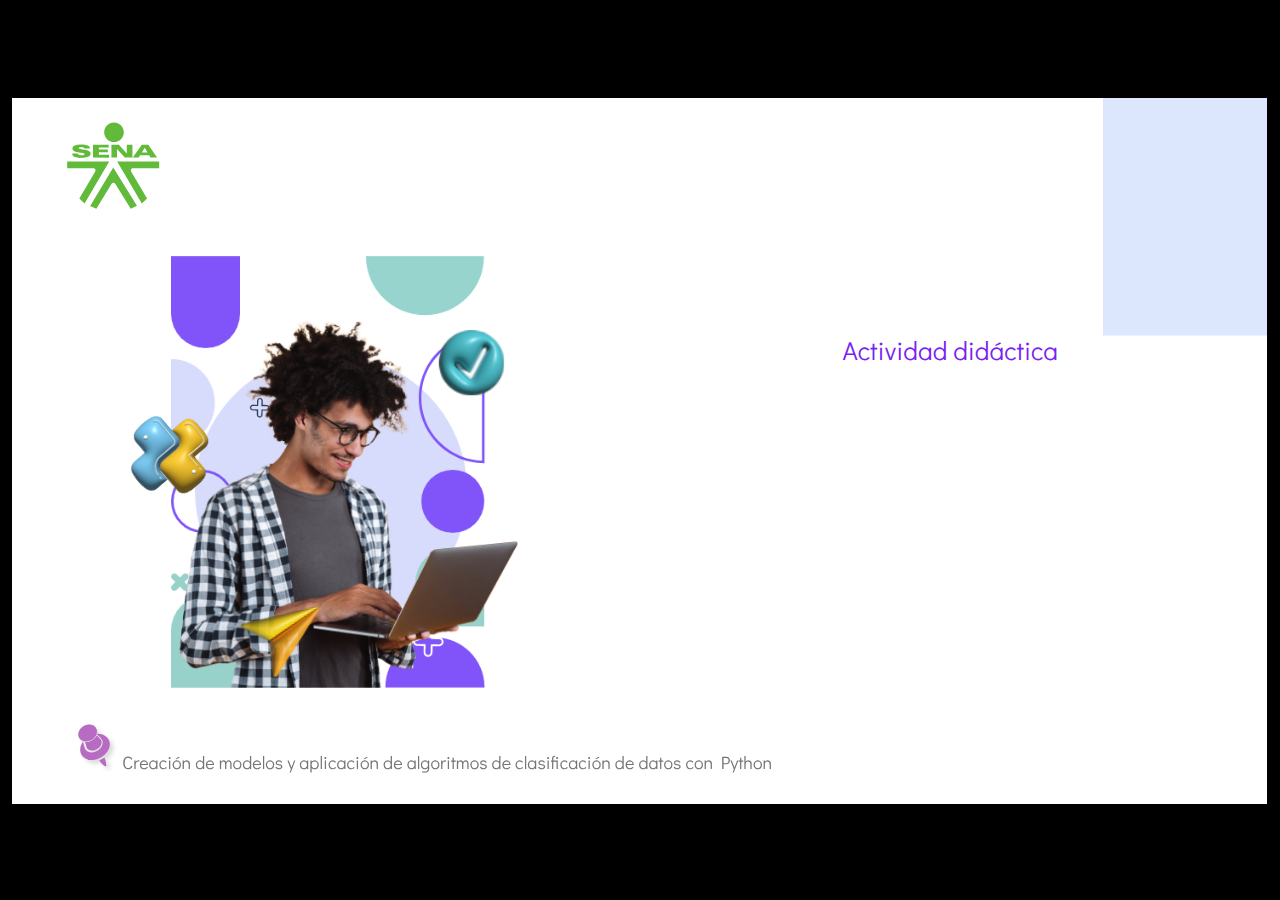
==== public/actividades/story.html @ a07308f3 "Componente_ajustado" ====
﻿<!doctype html>
<html lang="es">
<head>
  <meta charset="utf-8">
  <!-- Creado con Storyline 360 - http://www.articulate.com  -->
  <!-- version: 3.79.30834.0 -->
  <title>Actividad did&#225;ctica</title>
  <meta http-equiv="x-ua-compatible" content="IE=edge"/>
  <meta name="viewport" content="width=device-width,initial-scale=1,user-scalable=no,shrink-to-fit=no,minimal-ui"/>
  <meta name="apple-mobile-web-app-capable" content="yes"/>
  <style>
    html, body { height: 100%; padding: 0; margin: 0 }
    #app { height: 100%; width: 100%; }
  </style>

  <script>
    window.DS = {};
    window.globals = {
      DATA_PATH_BASE: '',
      HAS_FRAME: true,
      HAS_SLIDE: true,

      lmsPresent: false,
      tinCanPresent: false,
      cmi5Present: false,
      aoSupport: false,
      scale: 'show all',
      captureRc: false,
      browserSize: 'optimal',
      bgColor: '#000000',
      features: 'ConnectionMessages,DropIn1,DropIn2,DropIn3,DropIn4,FullScreenToggle,LayerPresentAsDialog,MultipleQuizTracking,UpdatedThemeEditor,VideoSync',
      themeName: 'classic',
      preloaderColor: '#FFFFFF',
      suppressAnalytics: false,
      productChannel: 'stable',
      publishSource: 'storyline',
      aid: 'aid|5304b41d-7af7-4125-b8d1-83eb222823e2',
      cid: 'b791e434-178e-48ec-9f42-10692c389384',
      playerVersion: '3.79.30834.0',
      publishTimestamp: '2023-09-28T01:48:54.6452697Z',
      maxIosVideoElements: 10,
      connectionSettings: { mode: 'disabled' },

      
      parseParams: function(qs) {
        if (window.globals.parsedParams != null) {
          return window.globals.parsedParams;
        }
        qs = (qs || window.location.search.substr(1)).split('+').join(' ');
        var params = {},
            tokens,
            re = /[?&]?([^=]+)=([^&]*)/g;

        while (tokens = re.exec(qs)) {
          params[decodeURIComponent(tokens[1]).trim()] =
            decodeURIComponent(tokens[2]).trim();
        }
        window.globals.parsedParams = params;
        return params;
      }

    };
  </script>
  <script>
    var isIe11 = ('ActiveXObject' in window || window.MSBlobBuilder != null)
      && window.msCrypto != null && !window.ActiveXObject;
    if (isIe11) {
      window.globals.unsupportedBrowser = true;
      document.write(atob('[base64]'));
    }
  </script>
  
  <script>window.THREE = { };</script>
  
</head>
<body style="background: #000000" class="cs-HTML theme-classic">
  <!-- 360 -->
  <script>!function(){var e,i=/iPhone/i,o=/iPod/i,n=/iPad/i,t=/\biOS-universal(?:.+)Mac\b/i,r=/\bAndroid(?:.+)Mobile\b/i,a=/Android/i,d=/(?:SD4930UR|\bSilk(?:.+)Mobile\b)/i,p=/Silk/i,l=/Windows Phone/i,u=/\bWindows(?:.+)ARM\b/i,b=/BlackBerry/i,s=/BB10/i,c=/Opera Mini/i,f=/\b(CriOS|Chrome)(?:.+)Mobile/i,h=/Mobile(?:.+)Firefox\b/i,v=function(e){return void 0!==e&&"MacIntel"===e.platform&&"number"==typeof e.maxTouchPoints&&e.maxTouchPoints>1&&"undefined"==typeof MSStream};e=function(e){var m={userAgent:"",platform:"",maxTouchPoints:0};e||"undefined"==typeof navigator?"string"==typeof e?m.userAgent=e:e&&e.userAgent&&(m={userAgent:e.userAgent,platform:e.platform,maxTouchPoints:e.maxTouchPoints||0}):m={userAgent:navigator.userAgent,platform:navigator.platform,maxTouchPoints:navigator.maxTouchPoints||0};var g=m.userAgent,y=g.split("[FBAN");void 0!==y[1]&&(g=y[0]),void 0!==(y=g.split("Twitter"))[1]&&(g=y[0]);var A=function(e){return function(i){return i.test(e)}}(g),w={apple:{phone:A(i)&&!A(l),ipod:A(o),tablet:!A(i)&&(A(n)||v(m))&&!A(l),universal:A(t),device:(A(i)||A(o)||A(n)||A(t)||v(m))&&!A(l)},amazon:{phone:A(d),tablet:!A(d)&&A(p),device:A(d)||A(p)},android:{phone:!A(l)&&A(d)||!A(l)&&A(r),tablet:!A(l)&&!A(d)&&!A(r)&&(A(p)||A(a)),device:!A(l)&&(A(d)||A(p)||A(r)||A(a))||A(/\bokhttp\b/i)},windows:{phone:A(l),tablet:A(u),device:A(l)||A(u)},other:{blackberry:A(b),blackberry10:A(s),opera:A(c),firefox:A(h),chrome:A(f),device:A(b)||A(s)||A(c)||A(h)||A(f)},any:!1,phone:!1,tablet:!1};return w.any=w.apple.device||w.android.device||w.windows.device||w.other.device,w.phone=w.apple.phone||w.android.phone||w.windows.phone,w.tablet=w.apple.tablet||w.android.tablet||w.windows.tablet,w}(),"object"==typeof exports&&"undefined"!=typeof module?module.exports=e:"function"==typeof define&&define.amd?define((function(){return e})):this.isMobile=e}();
    window.isMobile.apple.tablet = window.isMobile.apple.tablet ||
      (navigator.platform === 'MacIntel' && navigator.maxTouchPoints > 1);
    window.isMobile.apple.device = window.isMobile.apple.device || window.isMobile.apple.tablet;
    window.isMobile.tablet = window.isMobile.tablet || window.isMobile.apple.tablet;
    window.isMobile.any = window.isMobile.any || window.isMobile.apple.tablet;
  </script>

  <div id="focus-sink" tabindex="-1"></div>

  <div id="preso"></div>
  <script>
    (function() {

      var classTypes = [ 'desktop', 'mobile', 'phone', 'tablet' ];

      var addDeviceClasses = function(prefix, testObj) {
        var curr, i;
        for (i = 0; i < classTypes.length; i++) {
          curr = classTypes[i];
          if (testObj[curr]) {
            document.body.classList.add(prefix + curr);
          }
        }
      };

      var params = window.globals.parseParams(),
          isDevicePreview = params.devicepreview === '1',
          isPhoneOverride = params.deviceType === 'phone' || (isDevicePreview && params.phone == '1'),
          isTabletOverride = (params.deviceType === 'tablet' || isDevicePreview) && !isPhoneOverride,
          isMobileOverride = isPhoneOverride || isTabletOverride;

      var deviceView = {
        desktop: !window.isMobile.any && !isMobileOverride,
        mobile: window.isMobile.any || isMobileOverride,
        phone: isPhoneOverride || (window.isMobile.phone && !isTabletOverride),
        tablet: isTabletOverride || window.isMobile.tablet
      };

      window.globals.deviceView = deviceView;
      window.isMobile.desktop = !window.isMobile.any;
      window.isMobile.mobile = window.isMobile.any;

      addDeviceClasses('view-', deviceView);

    })();
  </script>
  
  <script src='story_content/user.js' type=text/javascript></script>
  <div class="slide-loader"></div>

  <script>
    if (window.globals.deviceView.isMobile) { var doc = document, loader = doc.body.querySelector('.slide-loader'); [ 1, 2, 3 ].forEach(function(n) { var d = doc.createElement('div'); d.style.backgroundColor = window.globals.preloaderColor; d.classList.add('mobile-loader-dot'); d.classList.add('dot' + n); loader.appendChild(d); }); }
  </script>

  <div class="mobile-load-title-overlay" style="display: none">
    <div class="mobile-load-title">Actividad did&#225;ctica</div>
  </div>

  <div class="mobile-chrome-warning"></div>

  
<style>
  .warn-connection-dialog {
    display: none;
    background: transparent;
    pointer-events: all;
    position: fixed;
    left: 0;
    top: 0;
    width: 100%;
    height: 100%;
    z-index: 999;
  }

  .warn-connection-content {
    pointer-events: all;
    border-radius: 4px;
    background: white;
    border: 1px solid #E7E7E7;
    color: #333333;
    box-shadow: 0 2px 4px rgba(0, 0, 0, 0.25);
    transition: all 150ms ease-out;
    position: absolute;
    white-space: nowrap;
  }

  .view-phone.is-landscape .warn-connection-content {
    left: 23px;
    bottom: 23px;
  }

  .view-tablet.is-landscape .warn-connection-content {
    left: 50%;
    top: 20px;
    transform: translateX(-50%);
  }

  .is-portrait .warn-connection-content {
    transform: translate(-50%, calc(-100% - 15px));
  }

  .warn-connection-content p {
    display: inline-block;
    margin: 0 8px 0 0;
    line-height: 33px;
    font-size: 11px;
  }

  .warn-connection-content svg {
    position: relative;
    vertical-align: middle;
    margin: 0 2px 2px 8px;
  }

  .view-desktop .warn-connection-content {
    left: 1.5em;
    bottom: 1.5em;
  }

  .view-desktop .warn-connection-content p {
    font-size: 1.1em;
  }

  .is-offline .warn-connection-dialog {
    display: block;
  }

  .is-offline .cs-panel * {
    pointer-events: none !important;
  }

  .is-offline .cs-panel {
    pointer-events: all !important;
  }

  .is-offline #nav-controls * {
    pointer-events: none !important;
  }

  .is-offline #nav-controls {
    pointer-events: all !important;
  }
</style>

<div class="warn-connection-dialog" role="alertdialog" aria-modal="true" tabindex="0" aria-labelledby="warn-connection-message">
  <div class="warn-connection-content">
    <svg width="17" height="15" viewBox="0 0 17 15" xmlns="http://www.w3.org/2000/svg">
      <path fill="#8F0000" stroke="white" d="M16.07,12.98 L15.88,12.23 L9.51,1.21 C8.97,0.26,7.6,0.26,7.06,1.21 L0.69,12.23 C0.15,13.16,0.81,14.36,1.91,14.36 H14.65 C15.47,14.36,16.05,13.7,16.07,12.98 Z"/>
      <path fill="white" stroke="white" d="M8.58,5.5 C8.35,5.28,8.5,5.35,8.21,5.32 C8.09,5.35,7.97,5.49,7.96,5.67 C7.97,5.79,7.98,5.92,7.98,6.04 L7.98,6.04 C7.99,6.17,8,6.31,8.01,6.43 L8.01,6.44 C8.03,6.92,8.06,7.41,8.09,7.9 L8.09,7.9 C8.12,8.39,8.14,8.88,8.17,9.37 C8.17,9.39,8.18,9.42,8.2,9.44 C8.23,9.46,8.25,9.47,8.28,9.47 C8.31,9.47,8.34,9.46,8.35,9.44 C8.37,9.43,8.38,9.4,8.39,9.35 L8.39,9.34 C8.39,9.24,8.4,9.15,8.4,9.05 L8.4,9.05 C8.41,8.96,8.41,8.86,8.42,8.75 C8.43,8.44,8.45,8.12,8.47,7.81 L8.47,7.81 C8.49,7.49,8.51,7.18,8.53,6.87 C8.55,6.46,8.56,6.05,8.59,5.64 L8.6,5.62 C8.6,5.57,8.59,5.53,8.58,5.5 L8.21,5.32 Z"/>
      <circle fill="white" stroke="white" cx="8.3" cy="11.35" r="0.3"/>
    </svg>
    <p id="warn-connection-message">You are offline. Trying to reconnect...</p>
  </div>
</div>

<script>
  (function() {
    window.DS.connection = {
      warningShown: false,
      assets: {},
      loadingAssetGroup: false,
      retryDelay: 500
    };

    var connectionSettings = window.globals.connectionSettings || {};

    // The `window.globals.features` variable must be set in `webpack.dev.config` when testing locally - it is not enough
    // to have it in the data - but it must be set there as well.
    var useConnectionMessages = window.AbortController != null &&
      window.location.protocol != 'file:' &&
      window.globals.features.indexOf('ConnectionMessages') != -1 &&
      connectionSettings.mode === 'normal';

    window.DS.connection.useConnectionMessages = useConnectionMessages;

    var assetCount = 0;
    var checkLoadedId;


    if (useConnectionMessages && connectionSettings != null) {
      var contentEl = document.querySelector('.warn-connection-content');
      var messageEl = contentEl.querySelector('p');

      if (connectionSettings.useDarkTheme) {
        contentEl.style.borderColor = '#BABBBA';
        contentEl.style.backgroundColor = '#282828';
        contentEl.style.color = '#FFFFFF';
      }

      if (connectionSettings.message != null) {
        messageEl.textContent = window.decodeURIComponent(connectionSettings.message);
      }
    }

    function checkAssetsReady() {
      for (var i in DS.connection.assets) {
        if (!DS.connection.assets[i].success) {
          return false;
        }
      }
      return true;
    }

    function stopAssetGroup() {
      if (!useConnectionMessages) { return; }

      assetCount = 0;

      DS.connection.oldAssetGroup = DS.connection.assets;
      DS.connection.assets = {};
      DS.connection.loadingAssetGroup = false;
      clearInterval(checkLoadedId);
    }

    function startAssetGroup() {
      if (!useConnectionMessages) { return; }
      var ticks = 0;
      clearInterval(checkLoadedId);
      checkLoadedId = setInterval(function() {
        var loaded = 0;
        if (assetCount === 0 && loaded === 0) {
          clearInterval(checkLoadedId);
          return;
        }

        for (var i in DS.connection.assets) {
          if (DS.connection.assets[i].success) {
            loaded++;
          }
        }

        if (assetCount === loaded && checkAssetsReady()) {
          for (var i in DS.connection.assets) {
            if (DS.connection.assets[i].action) {
              DS.connection.assets[i].action();
            }
          }
          hideWarning();
          stopAssetGroup();
        }
      }, 100)
    }

    function requiredAsset(url, action, retry, type) {
      if (!useConnectionMessages) { return; }
      if (DS.connection.assets[url]) { return; }

      DS.connection.assets[url] = {
        success: false, action: action, retry: retry, type: type
      };
      assetCount = Object.keys(DS.connection.assets).length;
      if (!DS.connection.loadingAssetGroup) {
        startAssetGroup();
      }
      DS.connection.loadingAssetGroup = true;
    }

    function assetLoaded(url) {
      if (!useConnectionMessages) { return; }
      if (DS.connection.assets[url]) {
        DS.connection.assets[url].success = true;
      }
    }

    function assetFailed(url) {
      if (!useConnectionMessages) { return; }
      if (!DS.connection.assets[url]) {
        if (/\.js$/.test(url) && url.indexOf('transcripts') === -1) {
          setTimeout(function() {
            if (DS.connection.lastSlideLoaded != null) {
              DS.connection.lastSlideLoaded();
            }
          }, DS.connection.retryDelay);
        }
        return;
      }
      if (!DS.connection.warningShown) { showWarning(); }
      if (DS.connection.assets[url].retry) {
        setTimeout(function() {
          if (!DS.connection.assets[url].success) {
            DS.connection.assets[url].retry()
          }
        }, DS.connection.retryDelay);
      }
    }

    function hideWarning() {
      document.body.classList.remove('is-offline');
      DS.connection.warningShown = false;
      enableKeys();
    }
    DS.connection.hideWarning = hideWarning

    function showWarning(btn) {
      document.body.classList.add('is-offline')
      DS.connection.warningShown = true;
      updateWarningPosition();
      disableKeys();
    }

    function updateWarningPosition() {
      if (!DS.connection.warningShown) {
        return;
      }

      var isPortrait = document.body.classList.contains('is-portrait');
      var warningEl = document.querySelector('.warn-connection-content');

      if (isPortrait) {
        var slide = document.querySelector('.primary-slide');
        var slideRect = slide.getBoundingClientRect();

        warningEl.style.top = `${slideRect.top}px`
        warningEl.style.left = `${slideRect.left + slideRect.width / 2}px`
      } else {
        warningEl.style.top = null;
        warningEl.style.left = null;
      }

      window.requestAnimationFrame(updateWarningPosition);
    }

    function onDisableKeyDown(e) {
      e.preventDefault();
      e.stopImmediatePropagation();
    }

    function onDisableKeyUp(e) {
      e.preventDefault();
      e.stopImmediatePropagation();
    }

    var accStyle = document.createElement('style');
    var warnDialogEl = document.querySelector('.warn-connection-dialog');

    function disableKeys() {
      if (DS.views.nsStack.length === 1) {
        DS.views.nsStack[0].tabReachable = false
        DS.views.nsStack[0].updateTabIndex(true, true);
      }

      accStyle.innerHTML = '.acc-shadow-dom { display: none; }';
      document.body.appendChild(accStyle);

      warnDialogEl.parentNode.append(warnDialogEl);
      warnDialogEl.focus();
    }

    function enableKeys() {
      document.body.removeChild(accStyle);
      if (DS.views.nsStack.length === 1 && DS.views.nsStack[0].name === '_frame') {
        DS.views.nsStack[0].tabReachable = true;
        DS.views.nsStack[0].updateTabIndex();
      }
    }

    // these will all be noops if the feature flag isn't set in
    // the data and `window.globals.features`
    DS.connection.requiredAsset = requiredAsset;
    DS.connection.assetLoaded = assetLoaded;
    DS.connection.assetFailed = assetFailed;
    DS.connection.stopAssetGroup = stopAssetGroup;
    DS.connection.startAssetGroup = startAssetGroup;
  })();
</script>


  <script>
    
    if (window.autoSpider && window.vInterfaceObject) {
      document.querySelector('.mobile-load-title-overlay').style.display = 'none';
    }
  </script>

  

  <link rel="stylesheet" href="html5/data/css/output.min.css" data-noprefix/>
</body>
<script src="html5/lib/scripts/bootstrapper.min.js"></script>
</html>
---- public/actividades/html5/data/css/output.min.css ----
@font-face {
  font-family: 'Didact GothicBold CBold8418B47A';
  src: url('[data-uri]');
  font-style: normal;
  font-weight: normal;
}
@font-face {
  font-family: 'Didact Gothic Charset1_28B13805';
  src: url('[data-uri]');
  font-style: normal;
  font-weight: normal;
}
@font-face {
  font-family: 'Didact GothicItalItalicFE0042A2';
  src: url('[data-uri]');
  font-style: normal;
  font-weight: normal;
}
@font-face {
  font-family: 'RobotoBold Charset1BoldDD662652';
  src: url('[data-uri]');
  font-style: normal;
  font-weight: normal;
}
@font-face {
  font-family: 'Roboto Charset1_ 6cUGfI023DFDCF';
  src: url('[data-uri]');
  font-style: normal;
  font-weight: normal;
}
@font-face {
  font-family: 'Didact Gothic Charset0_9B944016';
  src: url('[data-uri]');
  font-style: normal;
  font-weight: normal;
}
@font-face {
  font-family: 'Didact GothicBold CBoldC69CEF59';
  src: url('[data-uri]');
  font-style: normal;
  font-weight: normal;
}
@font-face {
  font-family: 'Didact GothicItalItalicD861B505';
  src: url('[data-uri]');
  font-style: normal;
  font-weight: normal;
}
@font-face {
  font-family: 'Roboto Charset0_v5lJSRq46A5EDB0';
  src: url('[data-uri]');
  font-style: normal;
  font-weight: normal;
}
@font-face {
  font-family: 'RobotoBold Charset0BoldDCB83F8C';
  src: url('[data-uri]');
  font-style: normal;
  font-weight: normal;
}
.cs-HTML {
  background: rgba(0, 0, 0, 1);
}
.cs-npnxnanbnsnfns00000000001 .cs-infopanel  {
  box-shadow: 0 1px 0 rgba(0, 0, 0, 1);
  background: rgba(255, 255, 255, 1);
}
.cs-npnxnanbnsnfns00000000001 .cs-infopanel .cs-link {
  color: rgba(124, 34, 128, 1);
}
.cs-npnxnanbnsnfns00000000001 .cs-infopanel .cs-link:hover {
  color: rgba(0, 0, 238, 1);
}
.cs-npnxnanbnsnfns00000000001 .cs-infopanel .cs-name {
  color: rgba(68, 68, 68, 1);
}
.cs-npnxnanbnsnfns00000000001 .cs-infopanel .cs-title {
  color: rgba(153, 153, 153, 1);
}
.cs-npnxnanbnsnfns00000000001 .cs-infopanelpopup  {
  box-shadow: 0 1px 0 rgba(0, 0, 0, 1);
  background: linear-gradient(180deg, rgba(29, 29, 29, 1) 0%, rgba(11, 11, 11, 1) 100%);
}
.cs-npnxnanbnsnfns00000000001 .cs-infopanelpopup .cs-link {
  color: rgba(255, 255, 255, 1);
}
.cs-npnxnanbnsnfns00000000001 .cs-infopanelpopup .cs-link:hover {
  color: rgba(117, 117, 117, 1);
}
.cs-npnxnanbnsnfns00000000001 .cs-infopanelpopup .cs-name {
  color: rgba(114, 114, 114, 1);
}
.cs-npnxnanbnsnfns00000000001 .cs-infopanelpopup .cs-bio {
  color: rgba(255, 255, 255, 1);
}
.cs-npnxnanbnsnfns00000000001 .cs-timer  {
  color: rgba(255, 255, 255, 1);
}
.cs-npnxnanbnsnfns00000000001 .cs-duration stop:first-child {
  stop-color: rgba(0, 215, 255, 1);
}
.cs-npnxnanbnsnfns00000000001 .cs-duration stop:last-child {
  stop-color: rgba(0, 171, 255, 1);
}
.cs-npnxnanbnsnfns00000000001 .cs-elapsed stop:first-child {
  stop-color: rgba(254, 227, 71, 1);
}
.cs-npnxnanbnsnfns00000000001 .cs-elapsed stop:last-child {
  stop-color: rgba(252, 204, 42, 1);
}
.cs-npnxnanbnsnfns00000000001 .cs-timer .cs-pie .cs-innerstroke {
  stroke: rgba(255, 255, 255, 1);
}
.cs-npnxnanbnsnfns00000000001 .cs-timer .cs-pie .cs-innerborder {
  stroke: rgba(204, 204, 204, 1);
}
.cs-npnxnanbnsnfns00000000001 .cs-window  {
  box-shadow: 0 8px 5px rgba(0, 0, 0, 0.2);
  border-color: rgba(29, 29, 29, 1);
  background: rgba(42, 42, 42, 1);
  color: rgba(255, 255, 255, 1);
}
.cs-npnxnanbnsnfns00000000001 .cs-window .cs-diva {
  border-color: rgba(49, 49, 49, 1);
}
.cs-npnxnanbnsnfns00000000001 .cs-window .cs-divb {
  border-color: rgba(14, 14, 14, 1);
}
.cs-npnxnanbnsnfns00000000001 .cs-editor .cs-editor-slide {
  color: rgba(255, 255, 255, 1);
}
.cs-npnxnanbnsnfns00000000001 .cs-editor .cs-editor-html {
  color: rgba(255, 255, 255, 1);
}
.cs-npnxnanbnsnfns00000000001 .cs-editor .cs-editor-button {
  text-shadow: 0 1px 0 rgba(0, 0, 0, 1);
  color: rgba(255, 255, 255, 1);
  border-color: rgba(3, 3, 3, 1);
  background: linear-gradient(180deg, rgba(51, 51, 51, 1) 0%, rgba(20, 20, 20, 1) 100%);
}
.cs-npnxnanbnsnfns00000000001 .cs-editor .cs-editor-button:hover {
  background: linear-gradient(180deg, rgba(58, 58, 58, 1) 0%, rgba(12, 12, 12, 1) 100%);
}
.cs-npnxnanbnsnfns00000000001 .cs-editor .cs-editor-button:active {
  background: linear-gradient(180deg, rgba(20, 20, 20, 1) 0%, rgba(50, 50, 50, 1) 100%);
}
.cs-npnxnanbnsnfns00000000001 .cs-listitem  {
  color: rgba(255, 255, 255, 1);
  border-color: rgba(52, 52, 52, 1);
}
.cs-npnxnanbnsnfns00000000001 .cs-listitem.cs-viewed {
  color: rgba(135, 135, 135, 1);
}
.cs-npnxnanbnsnfns00000000001 .cs-listitem.cs-selected {
  color: rgba(255, 255, 255, 1);
  background: rgba(63, 63, 63, 1);
}
.cs-npnxnanbnsnfns00000000001 .cs-listitem.cs-selected:hover {
  background: rgba(63, 63, 63, 1);
}
.cs-npnxnanbnsnfns00000000001 .cs-listitem.cs-selected.hover {
  background: rgba(63, 63, 63, 1);
}
.cs-npnxnanbnsnfns00000000001 .cs-listitem.cs-selected:focus {
  background: rgba(63, 63, 63, 1);
}
.cs-npnxnanbnsnfns00000000001 .cs-listitem .cs-icon-carrot {
  fill: rgba(255, 255, 255, 1);
}
.cs-npnxnanbnsnfns00000000001 .cs-listitem .cs-icon-carrot .cs-shadow {
  fill: rgba(0, 0, 0, 1);
}
.cs-npnxnanbnsnfns00000000001 .cs-listitem:hover {
  background: rgba(49, 49, 49, 1);
}
.cs-npnxnanbnsnfns00000000001 .cs-listitem.hover {
  background: rgba(49, 49, 49, 1);
}
.cs-npnxnanbnsnfns00000000001 .cs-listitem:focus {
  background: rgba(49, 49, 49, 1);
}
.cs-npnxnanbnsnfns00000000001 .cs-glossary  {
  color: rgba(255, 255, 255, 1);
}
.cs-npnxnanbnsnfns00000000001 .cs-glossary .cs-scrolling-panel {
  background: rgba(51, 51, 51, 1);
}
.cs-npnxnanbnsnfns00000000001 .cs-glossary .cs-term.cs-selected .cs-choice-list-trigger {
  color: rgba(255, 255, 255, 1);
  background: rgba(63, 63, 63, 1);
}
.cs-npnxnanbnsnfns00000000001 .cs-glossary .cs-term.cs-selected .cs-choice-list-trigger:focus {
  color: rgba(255, 255, 255, 1);
  background: rgba(63, 63, 63, 1);
}
.cs-npnxnanbnsnfns00000000001 .cs-glossary .cs-term:hover .cs-choice-list-trigger {
  background: rgba(28, 28, 28, 1);
}
.cs-npnxnanbnsnfns00000000001 .cs-glossary .cs-term.hover .cs-choice-list-trigger {
  background: rgba(28, 28, 28, 1);
}
.cs-npnxnanbnsnfns00000000001 .cs-glossary .cs-term .cs-choice-list-trigger:focus {
  background: rgba(28, 28, 28, 1);
}
.cs-npnxnanbnsnfns00000000001 .cs-glossary .cs-diva {
  border-color: rgba(61, 61, 61, 1);
}
.cs-npnxnanbnsnfns00000000001 .cs-glossary .cs-divb {
  border-color: rgba(32, 32, 32, 1);
}
.cs-npnxnanbnsnfns00000000001 .cs-glossary .cs-divc {
  border-color: rgba(61, 61, 61, 1);
}
.cs-npnxnanbnsnfns00000000001 .cs-glossary .cs-heading {
  color: rgba(255, 255, 255, 1);
}
.cs-npnxnanbnsnfns00000000001 .cs-resource .cs-separator {
  border-color: rgba(44, 44, 44, 1);
}
.cs-npnxnanbnsnfns00000000001 .cs-outline  {
  color: rgba(255, 255, 255, 1);
}
.cs-npnxnanbnsnfns00000000001 .cs-outline .cs-diva {
  border-color: rgba(28, 28, 28, 1);
}
.cs-npnxnanbnsnfns00000000001 .cs-outline .cs-divb {
  border-color: rgba(54, 54, 54, 1);
}
.cs-npnxnanbnsnfns00000000001 .cs-outline .cs-divc {
  border-color: rgba(52, 52, 52, 1);
}
.cs-npnxnanbnsnfns00000000001 .cs-outline .cs-search-filter:hover {
  color: rgba(117, 117, 117, 1);
}
.cs-npnxnanbnsnfns00000000001 .cs-outline .cs-search-filter.hover {
  color: rgba(117, 117, 117, 1);
}
.cs-npnxnanbnsnfns00000000001 .cs-transcript  {
  color: rgba(255, 255, 255, 1);
}
.cs-npnxnanbnsnfns00000000001 .cs-transcript .cs-div {
  border-color: rgba(44, 44, 44, 1);
}
.cs-npnxnanbnsnfns00000000001 .cs-tabs:not(.topmenu-item) {
  color: rgba(114, 114, 114, 1);
}
.cs-npnxnanbnsnfns00000000001 .cs-tabs .cs-inner-button:not(.topmenu-item) {
  text-shadow: 0 1px 0 rgba(0, 0, 0, 1);
}
.cs-npnxnanbnsnfns00000000001 .cs-tabs:hover:not(.topmenu-item) {
  color: rgba(82, 84, 84, 1);
}
.cs-npnxnanbnsnfns00000000001 .cs-tabs.cs-selected {
  background: rgba(36, 36, 36, 1);
  color: rgba(255, 255, 255, 1);
}
.cs-npnxnanbnsnfns00000000001 .cs-seekcontrol  {
  background: linear-gradient(180deg, rgba(51, 51, 51, 1) 0%, rgba(20, 20, 20, 1) 100%);
  border-color: rgba(3, 3, 3, 1);
}
.cs-npnxnanbnsnfns00000000001 .cs-seekcontrol .cs-button:hover .cs-icon {
  fill: rgba(255, 255, 255, 1);
}
.cs-npnxnanbnsnfns00000000001 .cs-seekcontrol .cs-button.hover .cs-icon {
  fill: rgba(255, 255, 255, 1);
}
.cs-npnxnanbnsnfns00000000001 .cs-seekcontrol .cs-button .cs-icon-shadow {
  fill: rgba(0, 0, 0, 1);
}
.cs-npnxnanbnsnfns00000000001 .cs-seekcontrol .cs-button .cs-icon {
  fill: rgba(255, 255, 255, 1);
}
.cs-npnxnanbnsnfns00000000001 .cs-seekcontrol .cs-seek .cs-fill {
  background: rgba(255, 255, 255, 1);
}
.cs-npnxnanbnsnfns00000000001 .cs-seekcontrol .cs-seek {
  background: rgba(34, 34, 34, 1);
  border-color: rgba(26, 26, 26, 1);
}
.cs-npnxnanbnsnfns00000000001 .cs-searchinput .cs-input {
  color: rgba(45, 45, 45, 1);
  border-color: rgba(32, 32, 32, 1);
  background: rgba(255, 255, 255, 1);
}
.cs-npnxnanbnsnfns00000000001 .cs-searchinput .cs-input:focus {
  color: rgba(45, 45, 45, 1);
  background: rgba(255, 255, 255, 1);
}
.cs-npnxnanbnsnfns00000000001 .cs-searchinput .cs-input:hover {
  box-shadow: inset 0 0 1px 0 rgba(235, 148, 113, 0);
}
.cs-npnxnanbnsnfns00000000001 .cs-searchinput .cs-input.hover {
  box-shadow: inset 0 0 1px 0 rgba(235, 148, 113, 0);
}
.cs-npnxnanbnsnfns00000000001 .cs-searchinput .cs-button .cs-icon {
  fill: rgba(255, 255, 255, 1);
}
.cs-npnxnanbnsnfns00000000001 .cs-searchinput .cs-button:hover {
  fill: linear-gradient(180deg, rgba(58, 58, 58, 1) 0%, rgba(12, 12, 12, 1) 100%);
}
.cs-npnxnanbnsnfns00000000001 .cs-searchinput .cs-button.hover {
  fill: linear-gradient(180deg, rgba(58, 58, 58, 1) 0%, rgba(12, 12, 12, 1) 100%);
}
.cs-npnxnanbnsnfns00000000001 .cs-menu  {
  box-shadow: 0 1px 0 rgba(14, 14, 14, 1);
  background: rgba(36, 36, 36, 1);
}
.cs-npnxnanbnsnfns00000000001 .cs-topmenu-item.active .cs-tab {
  background: rgba(36, 36, 36, 1);
}
.cs-npnxnanbnsnfns00000000001 .cs-logo  {
  box-shadow: 0 1px 0 rgba(0, 0, 0, 1);
  background: rgba(255, 255, 255, 1);
}
.cs-npnxnanbnsnfns00000000001 .cs-checkbox  {
  color: rgba(255, 255, 255, 1);
}
.cs-npnxnanbnsnfns00000000001 .cs-checkbox:hover {
  border-color: rgba(156, 156, 156, 1);
}
.cs-npnxnanbnsnfns00000000001 .cs-checkbox.hover {
  border-color: rgba(156, 156, 156, 1);
}
.cs-npnxnanbnsnfns00000000001 .cs-checkbox .cs-box {
  color: rgba(255, 255, 255, 1);
  border-color: rgba(22, 22, 22, 1);
}
.cs-npnxnanbnsnfns00000000001 .cs-checkbox .cs-box:checked::after {
  color: rgba(43, 196, 0, 1);
}
.cs-npnxnanbnsnfns00000000001 .cs-checkbox .cs-box.checked.after {
  color: rgba(43, 196, 0, 1);
}
.cs-npnxnanbnsnfns00000000001 .cs-button  {
  text-shadow: 0 1px 0 rgba(0, 0, 0, 0);
  color: rgba(255, 255, 255, 1);
  border-color: rgba(3, 3, 3, 1);
  background: linear-gradient(180deg, rgba(243, 111, 33, 1) 0%, rgba(243, 111, 33, 1) 100%);
  box-shadow: 0 1px 0 rgba(37, 37, 37, 1);
}
.cs-npnxnanbnsnfns00000000001 .cs-button .cs-icon {
  fill: rgba(255, 255, 255, 1);
}
.cs-npnxnanbnsnfns00000000001 .cs-button .cs-icon-shadow {
  fill: rgba(0, 0, 0, 0);
}
.cs-npnxnanbnsnfns00000000001 .cs-button:hover {
  background: linear-gradient(180deg, rgba(253, 188, 46, 1) 0%, rgba(255, 192, 0, 1) 100%);
}
.cs-npnxnanbnsnfns00000000001 .cs-button.hover {
  background: linear-gradient(180deg, rgba(253, 188, 46, 1) 0%, rgba(255, 192, 0, 1) 100%);
}
.cs-npnxnanbnsnfns00000000001 .cs-button:active {
  background: linear-gradient(180deg, rgba(20, 20, 20, 1) 0%, rgba(50, 50, 50, 1) 100%);
}
.cs-npnxnanbnsnfns00000000001 .cs-button.cs-disabled:hover {
  background: linear-gradient(180deg, rgba(243, 111, 33, 1) 0%, rgba(243, 111, 33, 1) 100%);
}
.cs-npnxnanbnsnfns00000000001 .cs-button.cs-disabled.hover {
  background: linear-gradient(180deg, rgba(243, 111, 33, 1) 0%, rgba(243, 111, 33, 1) 100%);
}
.cs-npnxnanbnsnfns00000000001 .cs-button.cs-disabled:active {
  background: linear-gradient(180deg, rgba(243, 111, 33, 1) 0%, rgba(243, 111, 33, 1) 100%);
}
.cs-npnxnanbnsnfns00000000001 .cs-button.cs-volume:hover {
  background: linear-gradient(180deg, rgba(243, 111, 33, 1) 0%, rgba(243, 111, 33, 1) 100%);
}
.cs-npnxnanbnsnfns00000000001 .cs-button.cs-volume.hover {
  background: linear-gradient(180deg, rgba(243, 111, 33, 1) 0%, rgba(243, 111, 33, 1) 100%);
}
.cs-npnxnanbnsnfns00000000001 .cs-button.cs-volume:active {
  background: linear-gradient(180deg, rgba(243, 111, 33, 1) 0%, rgba(243, 111, 33, 1) 100%);
}
.cs-npnxnanbnsnfns00000000001.cs-base  {
  color: rgba(255, 255, 255, 1);
  border-color: rgba(0, 0, 0, 1);
  background: linear-gradient(180deg, rgba(0, 0, 0, 1) 0%, rgba(0, 0, 0, 1) 100%);
}
.cs-npnxnanbnsnfns00000000001.cs-base .cs-separator .cs-diva {
  background: rgba(14, 14, 14, 1);
}
.cs-npnxnanbnsnfns00000000001.cs-base .cs-separator .cs-divb {
  background: rgba(49, 49, 49, 1);
}
.cs-npnxnanbnsnfns00000000001.cs-base .cs-topmenu-item.active .cs-tab {
  border-color: rgba(14, 14, 14, 1);
}
.cs-npnxnanbnsnfns00000000001.cs-base .cs-topmenu-item.active .cs-panel {
  border-color: rgba(14, 14, 14, 1);
}
.cs-npnxnanbnsnfns00000000001.cs-base .cs-left {
  background: linear-gradient(180deg, rgba(27, 27, 27, 1) 0%, rgba(10, 10, 10, 1) 100%);
}
.cs-npnxnanbnsnfns00000000001.cs-base .cs-area-primary .cs-slide-container {
  background: linear-gradient(180deg, rgba(29, 29, 29, 1) 0%, rgba(11, 11, 11, 1) 100%);
}
.cs-npnxnanbnsnfns00000000001 .cs-volume::-moz-range-thumb {
  border-color: rgba(28, 28, 28, 1);
  box-shadow: inset 0 0 1px 0 rgba(90, 90, 90, 1);
  background: rgba(76, 76, 76, 1);
}
.cs-npnxnanbnsnfns00000000001 .cs-volume::-ms-thumb {
  border-color: rgba(28, 28, 28, 1);
  box-shadow: inset 0 0 1px 0 rgba(90, 90, 90, 1);
  background: rgba(76, 76, 76, 1);
}
.cs-npnxnanbnsnfns00000000001 .cs-volume::-webkit-slider-thumb {
  border-color: rgba(28, 28, 28, 1);
  box-shadow: inset 0 0 1px 0 rgba(90, 90, 90, 1);
  background: rgba(76, 76, 76, 1);
}
.cs-npnxnanbnsnfns00000000001 .cs-volume::-moz-range-track {
  border-color: rgba(73, 73, 73, 1);
  background: rgba(49, 49, 49, 1);
}
.cs-npnxnanbnsnfns00000000001 .cs-volume::-ms-track {
  border-color: rgba(73, 73, 73, 1);
  background: rgba(49, 49, 49, 1);
}
.cs-npnxnanbnsnfns00000000001 .cs-volume::-webkit-slider-runnable-track {
  border-color: rgba(73, 73, 73, 1);
  background: rgba(49, 49, 49, 1);
}
body.show-focus .tab-focus-box {
  border-color: rgba(255, 255, 0, 1);
}
.skipnav {
  border-color: rgba(255, 255, 0, 1);
}
.fn-npnxnanbsnfns00000000001 {
  font-family: 'Didact Gothic654D575A';
  -webkit-font-variant-ligatures: no-common-ligatures;
  font-variant-ligatures: no-common-ligatures;
}
.fn-pxabnsnfns00000000001 {
  font-family: 'Didact Gothic654D575A';
  -webkit-font-variant-ligatures: no-common-ligatures;
  font-variant-ligatures: no-common-ligatures;
}
.fn-npxnabnsnfns00000000001 {
  font-family: 'Didact Gothic654D575A';
  -webkit-font-variant-ligatures: no-common-ligatures;
  font-variant-ligatures: no-common-ligatures;
}
.fn-npnxnanbnsnfns00000000001 {
  font-family: 'Didact Gothic654D575A';
  -webkit-font-variant-ligatures: no-common-ligatures;
  font-variant-ligatures: no-common-ligatures;
}
.fn-pxabnsnfns00000000000 {
  font-family: 'Didact Gothic654D575A';
  -webkit-font-variant-ligatures: no-common-ligatures;
  font-variant-ligatures: no-common-ligatures;
}
@font-face {
  font-family: 'Didact Gothic654D575A';
  src: url('[data-uri]');
  font-style: normal;
  font-weight: normal;
}
@font-face {
  font-family: 'Didact Gothic654D575A';
  src: url('[data-uri]');
  font-style: normal;
  font-weight: normal;
}
.cs-InvalidPromptSlide .cs-6GA7tBcSiCy-InvalidPromptSlide-btn0 {
  color: rgba(255, 255, 255, 1);
  border-color: rgba(3, 3, 3, 1);
  background: linear-gradient(180deg, rgba(51, 51, 51, 1) 0%, rgba(20, 20, 20, 1) 100%);
  text-shadow: 0 1px 0 rgba(0, 0, 0, 1);
}
.cs-InvalidPromptSlide .cs-6GA7tBcSiCy-InvalidPromptSlide-btn0 .cs-html {
  color: rgba(255, 255, 255, 1);
}
.cs-InvalidPromptSlide .cs-6GA7tBcSiCy-InvalidPromptSlide-btn0 .cs-slide {
  border-color: rgba(255, 255, 255, 1);
}
.cs-InvalidPromptSlide .cs-6GA7tBcSiCy-InvalidPromptSlide-btn0:hover {
  background: linear-gradient(180deg, rgba(58, 58, 58, 1) 0%, rgba(12, 12, 12, 1) 100%);
}
.cs-InvalidPromptSlide .cs-6GA7tBcSiCy-InvalidPromptSlide-btn0:active {
  background: linear-gradient(180deg, rgba(20, 20, 20, 1) 0%, rgba(50, 50, 50, 1) 100%);
}
.cs-PrintPromptSlide .cs-6GA7tBcSiCy-PrintPromptSlide-btn0 {
  color: rgba(255, 255, 255, 1);
  border-color: rgba(3, 3, 3, 1);
  background: linear-gradient(180deg, rgba(51, 51, 51, 1) 0%, rgba(20, 20, 20, 1) 100%);
  text-shadow: 0 1px 0 rgba(0, 0, 0, 1);
}
.cs-PrintPromptSlide .cs-6GA7tBcSiCy-PrintPromptSlide-btn0 .cs-html {
  color: rgba(255, 255, 255, 1);
}
.cs-PrintPromptSlide .cs-6GA7tBcSiCy-PrintPromptSlide-btn0 .cs-slide {
  border-color: rgba(255, 255, 255, 1);
}
.cs-PrintPromptSlide .cs-6GA7tBcSiCy-PrintPromptSlide-btn0:hover {
  background: linear-gradient(180deg, rgba(58, 58, 58, 1) 0%, rgba(12, 12, 12, 1) 100%);
}
.cs-PrintPromptSlide .cs-6GA7tBcSiCy-PrintPromptSlide-btn0:active {
  background: linear-gradient(180deg, rgba(20, 20, 20, 1) 0%, rgba(50, 50, 50, 1) 100%);
}
.cs-ScrollPromptSlide .cs-6GA7tBcSiCy-ScrollPromptSlide-btn0 {
  color: rgba(255, 255, 255, 1);
  border-color: rgba(3, 3, 3, 1);
  background: linear-gradient(180deg, rgba(51, 51, 51, 1) 0%, rgba(20, 20, 20, 1) 100%);
  text-shadow: 0 1px 0 rgba(0, 0, 0, 1);
}
.cs-ScrollPromptSlide .cs-6GA7tBcSiCy-ScrollPromptSlide-btn0 .cs-html {
  color: rgba(255, 255, 255, 1);
}
.cs-ScrollPromptSlide .cs-6GA7tBcSiCy-ScrollPromptSlide-btn0 .cs-slide {
  border-color: rgba(255, 255, 255, 1);
}
.cs-ScrollPromptSlide .cs-6GA7tBcSiCy-ScrollPromptSlide-btn0:hover {
  background: linear-gradient(180deg, rgba(58, 58, 58, 1) 0%, rgba(12, 12, 12, 1) 100%);
}
.cs-ScrollPromptSlide .cs-6GA7tBcSiCy-ScrollPromptSlide-btn0:active {
  background: linear-gradient(180deg, rgba(20, 20, 20, 1) 0%, rgba(50, 50, 50, 1) 100%);
}
.cs-ExternalInterfaceErrorSlide .cs-buttonOK {
  color: rgba(255, 255, 255, 1);
  border-color: rgba(3, 3, 3, 1);
  background: linear-gradient(180deg, rgba(51, 51, 51, 1) 0%, rgba(20, 20, 20, 1) 100%);
  text-shadow: 0 1px 0 rgba(0, 0, 0, 1);
}
.cs-ExternalInterfaceErrorSlide .cs-buttonOK .cs-html {
  color: rgba(255, 255, 255, 1);
}
.cs-ExternalInterfaceErrorSlide .cs-buttonOK .cs-slide {
  border-color: rgba(255, 255, 255, 1);
}
.cs-ExternalInterfaceErrorSlide .cs-buttonOK:hover {
  background: linear-gradient(180deg, rgba(58, 58, 58, 1) 0%, rgba(12, 12, 12, 1) 100%);
}
.cs-ExternalInterfaceErrorSlide .cs-buttonOK:active {
  background: linear-gradient(180deg, rgba(20, 20, 20, 1) 0%, rgba(50, 50, 50, 1) 100%);
}
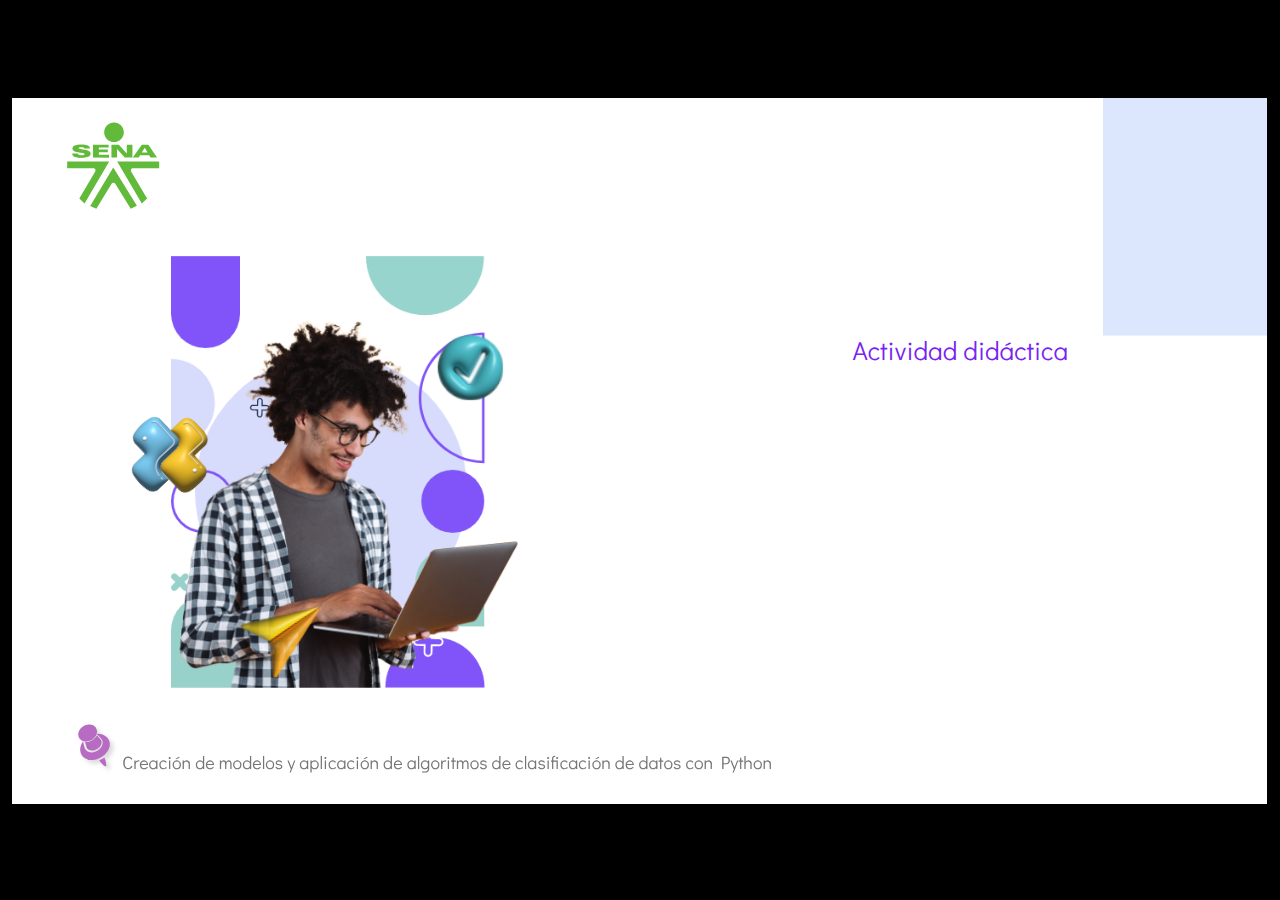
==== commit e9b41e44: "ajustes_ad" ====
--- a/public/actividades/story.html
+++ b/public/actividades/story.html
@@ -37,7 +37,7 @@
       aid: 'aid|5304b41d-7af7-4125-b8d1-83eb222823e2',
       cid: 'b791e434-178e-48ec-9f42-10692c389384',
       playerVersion: '3.79.30834.0',
-      publishTimestamp: '2023-09-28T01:48:54.6452697Z',
+      publishTimestamp: '2023-10-24T23:48:52.8793108Z',
       maxIosVideoElements: 10,
       connectionSettings: { mode: 'disabled' },
 
--- a/public/actividades/html5/data/css/output.min.css
+++ b/public/actividades/html5/data/css/output.min.css
@@ -1,30 +1,30 @@
 @font-face {
-  font-family: 'Didact GothicBold CBold8418B47A';
+  font-family: 'Didact GothicBold CBold21C7902E';
   src: url('[data-uri]');
   font-style: normal;
   font-weight: normal;
 }
 @font-face {
-  font-family: 'Didact Gothic Charset1_28B13805';
-  src: url('[data-uri]');
-  font-style: normal;
-  font-weight: normal;
-}
-@font-face {
-  font-family: 'Didact GothicItalItalicFE0042A2';
-  src: url('[data-uri]');
-  font-style: normal;
-  font-weight: normal;
-}
-@font-face {
-  font-family: 'RobotoBold Charset1BoldDD662652';
-  src: url('[data-uri]');
-  font-style: normal;
-  font-weight: normal;
-}
-@font-face {
-  font-family: 'Roboto Charset1_ 6cUGfI023DFDCF';
-  src: url('[data-uri]');
+  font-family: 'Didact Gothic Charset1_C2F732E8';
+  src: url('[data-uri]');
+  font-style: normal;
+  font-weight: normal;
+}
+@font-face {
+  font-family: 'Didact GothicItalItalicCDB275E7';
+  src: url('[data-uri]');
+  font-style: normal;
+  font-weight: normal;
+}
+@font-face {
+  font-family: 'RobotoBold Charset1Bold5C85504E';
+  src: url('[data-uri]');
+  font-style: normal;
+  font-weight: normal;
+}
+@font-face {
+  font-family: 'Roboto Charset1_ 6VK9hC89B7D911';
+  src: url('[data-uri]');
   font-style: normal;
   font-weight: normal;
 }
@@ -42,19 +42,19 @@
 }
 @font-face {
   font-family: 'Didact GothicItalItalicD861B505';
-  src: url('[data-uri]');
+  src: url('[data-uri]');
   font-style: normal;
   font-weight: normal;
 }
 @font-face {
   font-family: 'Roboto Charset0_v5lJSRq46A5EDB0';
-  src: url('[data-uri]');
+  src: url('[data-uri]');
   font-style: normal;
   font-weight: normal;
 }
 @font-face {
   font-family: 'RobotoBold Charset0BoldDCB83F8C';
-  src: url('[data-uri]');
+  src: url('[data-uri]